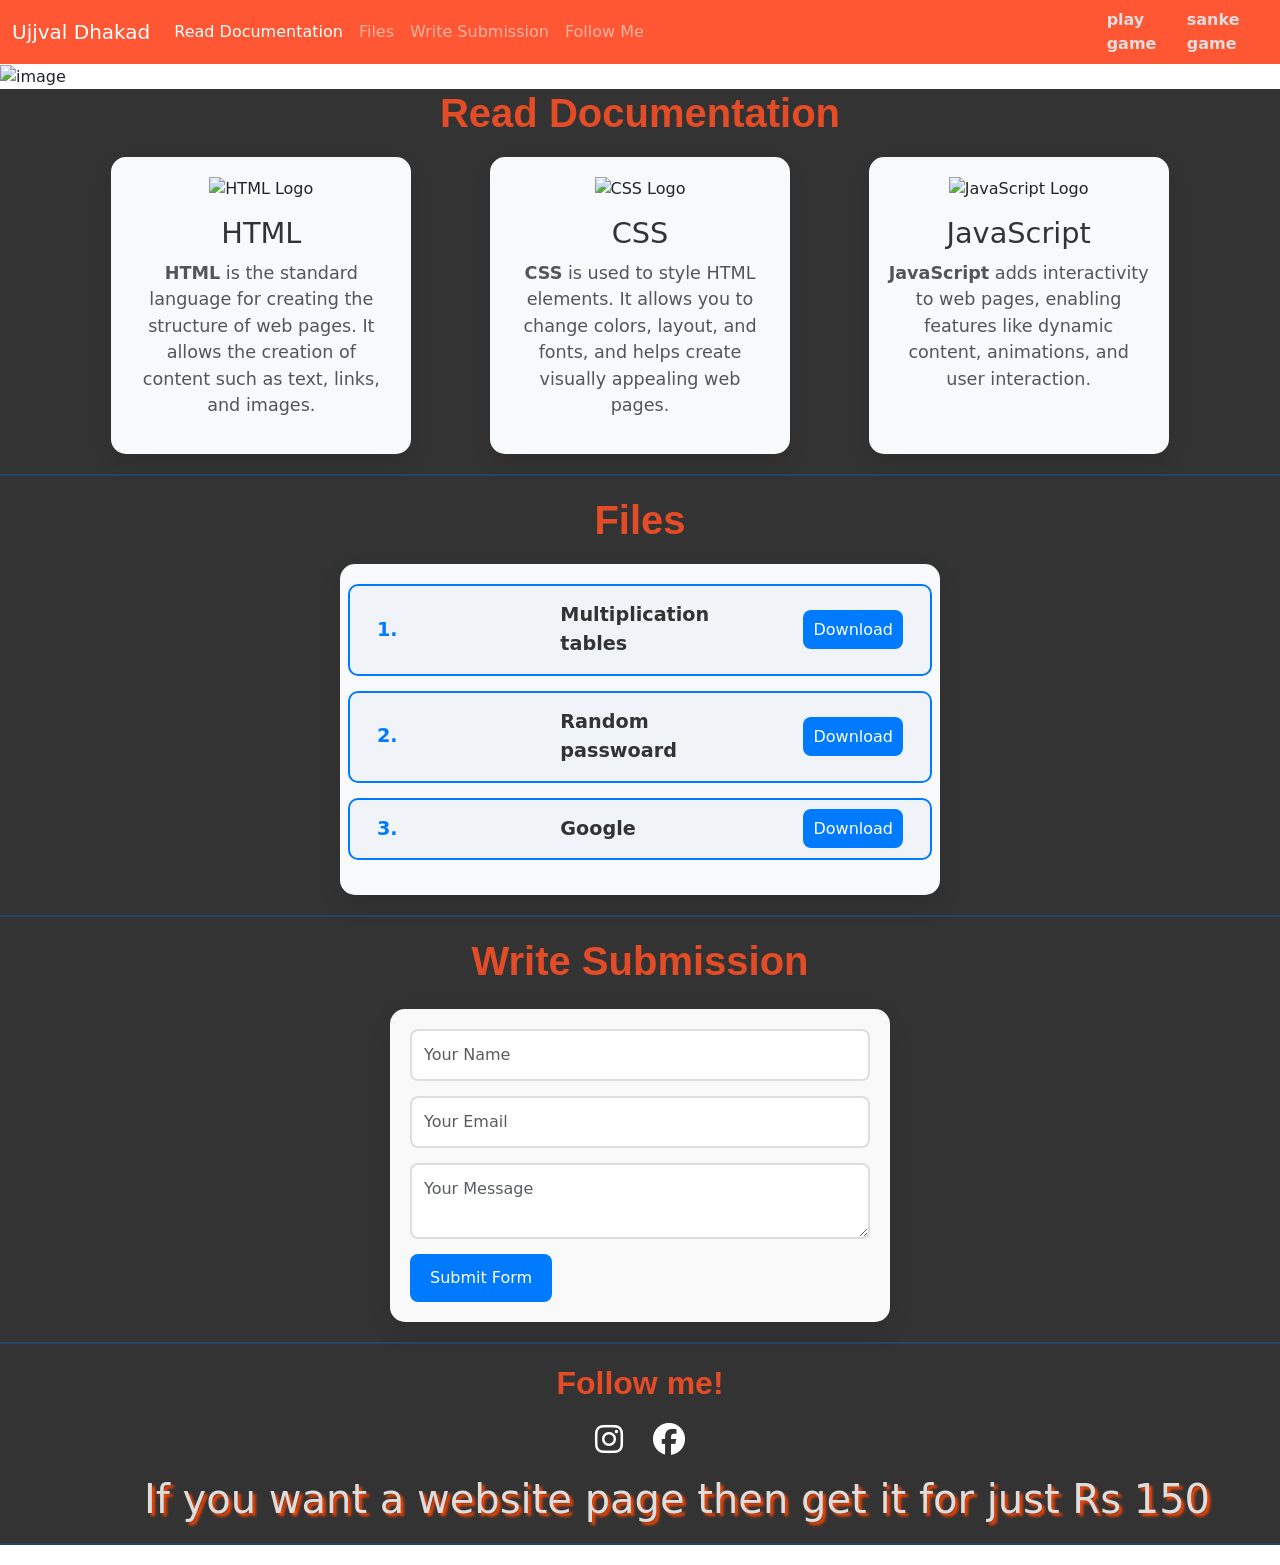
==== index.html @ d708e6da "main" ====
<!doctype html>
<html lang="en">

<head>
    <meta charset="utf-8">
    <meta name="viewport" content="width=device-width, initial-scale=1">
    <title>Ujjval Dhakad</title>
    <link rel="icon" href="ujjwal icon.png" type="image/png" />

    <!-- Bootstrap CSS -->
    <link href="https://cdn.jsdelivr.net/npm/bootstrap@5.3.3/dist/css/bootstrap.min.css" rel="stylesheet"
        integrity="sha384-QWTKZyjpPEjISv5WaRU9OFeRpok6YctnYmDr5pNlyT2bRjXh0JMhjY6hW+ALEwIH" crossorigin="anonymous">

    <!-- Font Awesome -->
    <link rel="stylesheet" href="https://cdnjs.cloudflare.com/ajax/libs/font-awesome/6.6.0/css/all.min.css"
        integrity="sha512-Kc323vGBEqzTmouAECnVceyQqyqdsSiqLQISBL29aUW4U/M7pSPA/gEUZQqv1cwx4OnYxTxve5UMg5GT6L4JJg=="
        crossorigin="anonymous" referrerpolicy="no-referrer" />
    <link rel="stylesheet" href="style.css">
</head>

<body data-bs-spy="scroll" data-bs-target=".navbar" data-bs-offset="50">

    <!-- Main Navigation -->
    <nav class="navbar navbar-expand-lg navbar-dark" style="background-color: #ff5733;">
        <div class="container-fluid">
            <a class="navbar-brand" href="#">Ujjval Dhakad</a>
            <button class="navbar-toggler" type="button" data-bs-toggle="collapse"
                data-bs-target="#navbarSupportedContent" aria-controls="navbarSupportedContent" aria-expanded="false"
                aria-label="Toggle navigation">
                <span class="navbar-toggler-icon"></span>
            </button>
            <div class="collapse navbar-collapse" id="navbarSupportedContent">
                <ul class="navbar-nav me-auto mb-2 mb-lg-0">
                    <li class="nav-item">
                        <a class="nav-link" href="#do">Read Documentation</a>
                    </li>
                    <li class="nav-item">
                        <a class="nav-link" href="#file-section">Files</a>
                    </li>
                    <li class="nav-item">
                        <a class="nav-link" href="#submission">Write Submission</a>
                    </li>
                    <li class="nav-item">
                        <a class="nav-link" href="#social">Follow Me</a>
                    </li>
                </ul>
            </div>
        </div>
        <a class="gameing" href="game.html">play game</a>
        <a class="gameing" href="sanke.html">sanke game</a>
    </nav>
    <img src="nav.jpg" class="img-fluid" alt="image">
    <div>
        <div id="color">
            <!-- Documentation Section -->
            <h1 id="do">Read Documentation</h1>
            <div class="container">
                <div class="card-box">
                    <img src="html-removebg-preview.png" alt="HTML Logo">
                    <h4>HTML</h4>
                    <p><strong>HTML</strong> is the standard language for creating the structure of web pages. It allows
                        the
                        creation of content such as text, links, and images.</p>
                </div>

                <div class="card-box">
                    <img src="css-removebg-preview.png" alt="CSS Logo">
                    <h4>CSS</h4>
                    <p><strong>CSS</strong> is used to style HTML elements. It allows you to change colors, layout, and
                        fonts,
                        and helps create visually appealing web pages.</p>
                </div>

                <div class="card-box">
                    <img src="js-removebg-preview.png" alt="JavaScript Logo">
                    <h4>JavaScript</h4>
                    <p><strong>JavaScript</strong> adds interactivity to web pages, enabling features like dynamic
                        content,
                        animations, and user interaction.</p>
                </div>
            </div>

            <hr />

            <!-- Files Section -->
            <h1 id="file-section">Files</h1>
            <div class="box-1">
                <div class="row row-1">
                    <div class="col-1">1.</div>
                    <div class="col-2">Multiplication tables</div>
                    <div class="col-3"><a href="table  writer 9.zip" download class="btn-4">Download</a></div>
                </div>

                <div class="row row-1">
                    <div class="col-1">2.</div>
                    <div class="col-2">Random passwoard</div>
                    <div class="col-3"><a href="random passwoard  14.zip" download class="btn-4">Download</a></div>
                </div>

                <div class="row row-1">
                    <div class="col-1">3.</div>
                    <div class="col-2">Google</div>
                    <div class="col-3"><a href="Google working page 5.zip" download class="btn-4">Download</a></div>
                </div>
            </div>

            <hr />

            <!-- Submission Section -->
            <h1 id="submission">Write Submission</h1>
            <div>
                <form action="https://api.web3forms.com/submit" method="POST" class="frm mt-4">
                    <input type="hidden" name="access_key" value="033d9d92-fc17-4b7c-ad17-b00b5836ec9c">
                    <input class="fld form-control" type="text" name="name" placeholder="Your Name" required>
                    <input class="fld form-control" type="email" name="email" placeholder="Your Email" required>
                    <textarea class="fld form-control" name="message" placeholder="Your Message" required></textarea>
                    <input class="hidden" type="checkbox" name="botcheck">
                    <button class="btn-sub" type="submit">Submit Form</button>
                </form>


                <hr />

                <!-- Social Section -->
                <h2 id="social">Follow me!</h2>
                <div class="social-icons">
                    <a href="https://www.instagram.com/ujjvaldhakad12/" target="_blank"
                        class="fa-brands fa-instagram"></a>
                    <a href="https://www.facebook.com/ujjval.dhakad.79?locale=hi_IN" target="_blank"
                        class="fa-brands fa-facebook"></a>
                </div>
                <h1 class="pesa"> If you want a website page then get it for just Rs 150</h1>
            </div>
            <hr />
            </footer>
        </div>
    </div>
    <!-- Bootstrap JS -->
    <script src="https://cdn.jsdelivr.net/npm/bootstrap@5.3.3/dist/js/bootstrap.bundle.min.js"
        integrity="sha384-YvpcrYf0tY3lHB60NNkmXc5s9fDVZLESaAA55NDzOxhy9GkcIdslK1eN7N6jIeHz"
        crossorigin="anonymous"></script>
</body>

</html>
---- style.css ----
/* General container styling */
.container {
    display: flex;
    justify-content: space-around;
    flex-wrap: wrap;
    gap: 20px;
    margin-top: 20px;
}

/* Card styling for each box */
.card-box {
    background-color: #f8f9fa;
    border-radius: 15px;
    box-shadow: 0 10px 20px rgba(0, 0, 0, 0.1);
    padding: 20px;
    width: 300px;
    text-align: center;
    transition: transform 0.3s, box-shadow 0.3s;
}

/* Hover effect for cards */
.card-box:hover {
    transform: translateY(-10px);
    box-shadow: 0 15px 25px rgba(0, 0, 0, 0.2);
}

/* Image styling */
.card-box img {
    width: 12rem;
    height: 100px;
    margin-bottom: 15px;
}

/* Unique styles for each card */
.html-box {
    border: 3px solid #e34c26;
}

.css-box {
    border: 3px solid #264de4;
}

.js-box {
    border: 3px solid #f0db4f;
}

/* Heading styles */
.card-box h4 {
    font-size: 1.8rem;
    color: #333;
}

/* Paragraph styling */
.card-box p {
    font-size: 1.1rem;
    color: #555;
    margin-top: 10px;
}

.frm {
    background-color: #f9f9f9;
    border-radius: 15px;
    box-shadow: 0 10px 25px rgba(0, 0, 0, 0.1);
    padding: 20px;
    max-width: 500px;
    margin: 0 auto;
    animation: fadeIn 1s ease-in-out;
}

/* Input and textarea styling */
.fld {
    margin-bottom: 15px;
    padding: 12px;
    font-size: 1rem;
    border: 2px solid #ddd;
    border-radius: 8px;
    transition: border-color 0.3s ease;
}

.fld:focus {
    border-color: #007bff;
    outline: none;
    box-shadow: 0 0 10px rgba(0, 123, 255, 0.2);
}

/* Button styling */
.btn-sub {
    background-color: #007bff;
    border: none;
    padding: 12px 20px;
    border-radius: 8px;
    color: white;
    font-size: 1rem;
    cursor: pointer;
    transition: background-color 0.3s, transform 0.3s;
}

.btn-sub:hover {
    background-color: #0056b3;
    transform: scale(1.05);
}

/* Honeypot hidden field */
.hidden {
    display: none;
}

/* Fade-in animation */
@keyframes fadeIn {
    0% {
        opacity: 0;
        transform: translateY(20px);
    }

    100% {
        opacity: 1;
        transform: translateY(0);
    }
}

/* Outer box container styling */
.box-1 {
    background-color: #f8f9fa;
    padding: 20px;
    border-radius: 15px;
    box-shadow: 0 10px 25px rgba(0, 0, 0, 0.1);
    margin: 20px auto;
    max-width: 600px;
}

/* Styling for the individual rows */
.row-1 {
    display: flex;
    justify-content: space-between;
    align-items: center;
    background-color: #f0f4f8;
    border-radius: 10px;
    padding: 15px;
    margin-bottom: 15px;
    transition: box-shadow 0.3s ease, transform 0.3s ease;
    border: 2px solid #007bff;
}

/* Hover effect on the row */
.row-1:hover {
    transform: translateY(-5px);
    box-shadow: 0 10px 15px rgba(0, 123, 255, 0.2);
}

/* Serial number styling */
.col-1 {
    font-size: 1.2rem;
    font-weight: bold;
    color: #007bff;
}

/* File/folder name styling */
.col-2 {
    font-size: 1.2rem;
    font-weight: bold;
    color: #333;
}

/* Download button styling */
.col-3 {
    text-align: right;
}

.btn-4 {
    background-color: #007bff;
    color: white;
    padding: 10px;
    border-radius: 8px;
    border: none;
    transition: background-color 0.3s ease, transform 0.3s ease;
}

.btn-4:hover {
    background-color: #0056b3;
    transform: scale(1.05);
}

#do {
    text-align: center;
    color: #e34c26;
    font-family: 'Franklin Gothic Medium', 'Arial Narrow', Arial, sans-serif;
    font-weight: 600;
}

#file-section {
    text-align: center;
    color: #e34c26;
    font-family: 'Franklin Gothic Medium', 'Arial Narrow', Arial, sans-serif;
    font-weight: 600;
}

#submission {
    text-align: center;
    color: #e34c26;
    font-family: 'Franklin Gothic Medium', 'Arial Narrow', Arial, sans-serif;
    font-weight: 600;
}

#social {
    text-align: center;
    color: #e34c26;
    font-family: 'Franklin Gothic Medium', 'Arial Narrow', Arial, sans-serif;
    font-weight: 600;
}

/* Styling the icons */
.social-icons {
    display: flex;
    justify-content: center;
    align-items: center;
    margin: 20px 0;
}

.social-icons a {
    font-size: 2rem;
    color: #ffffff;
    margin: 0 15px;
    transition: color 0.3s ease, transform 0.3s ease;
    text-decoration: none;
    /* Removes underline */
}

.social-icons a:hover {
    color: #ff0000;
    transform: scale(1.2);
}

hr {
    margin: 20px 0;
    border-top: 2px solid #007bff;
}

#color{
    background-color: #333; 
}

a{
    text-decoration: none;
}
.gameing{
    color:#ddd;
    font-weight: bolder;
}

.pesa{
    margin-left: 9rem;
    color:#ddd;
    text-shadow: 3px 3px 3px orangered;
}
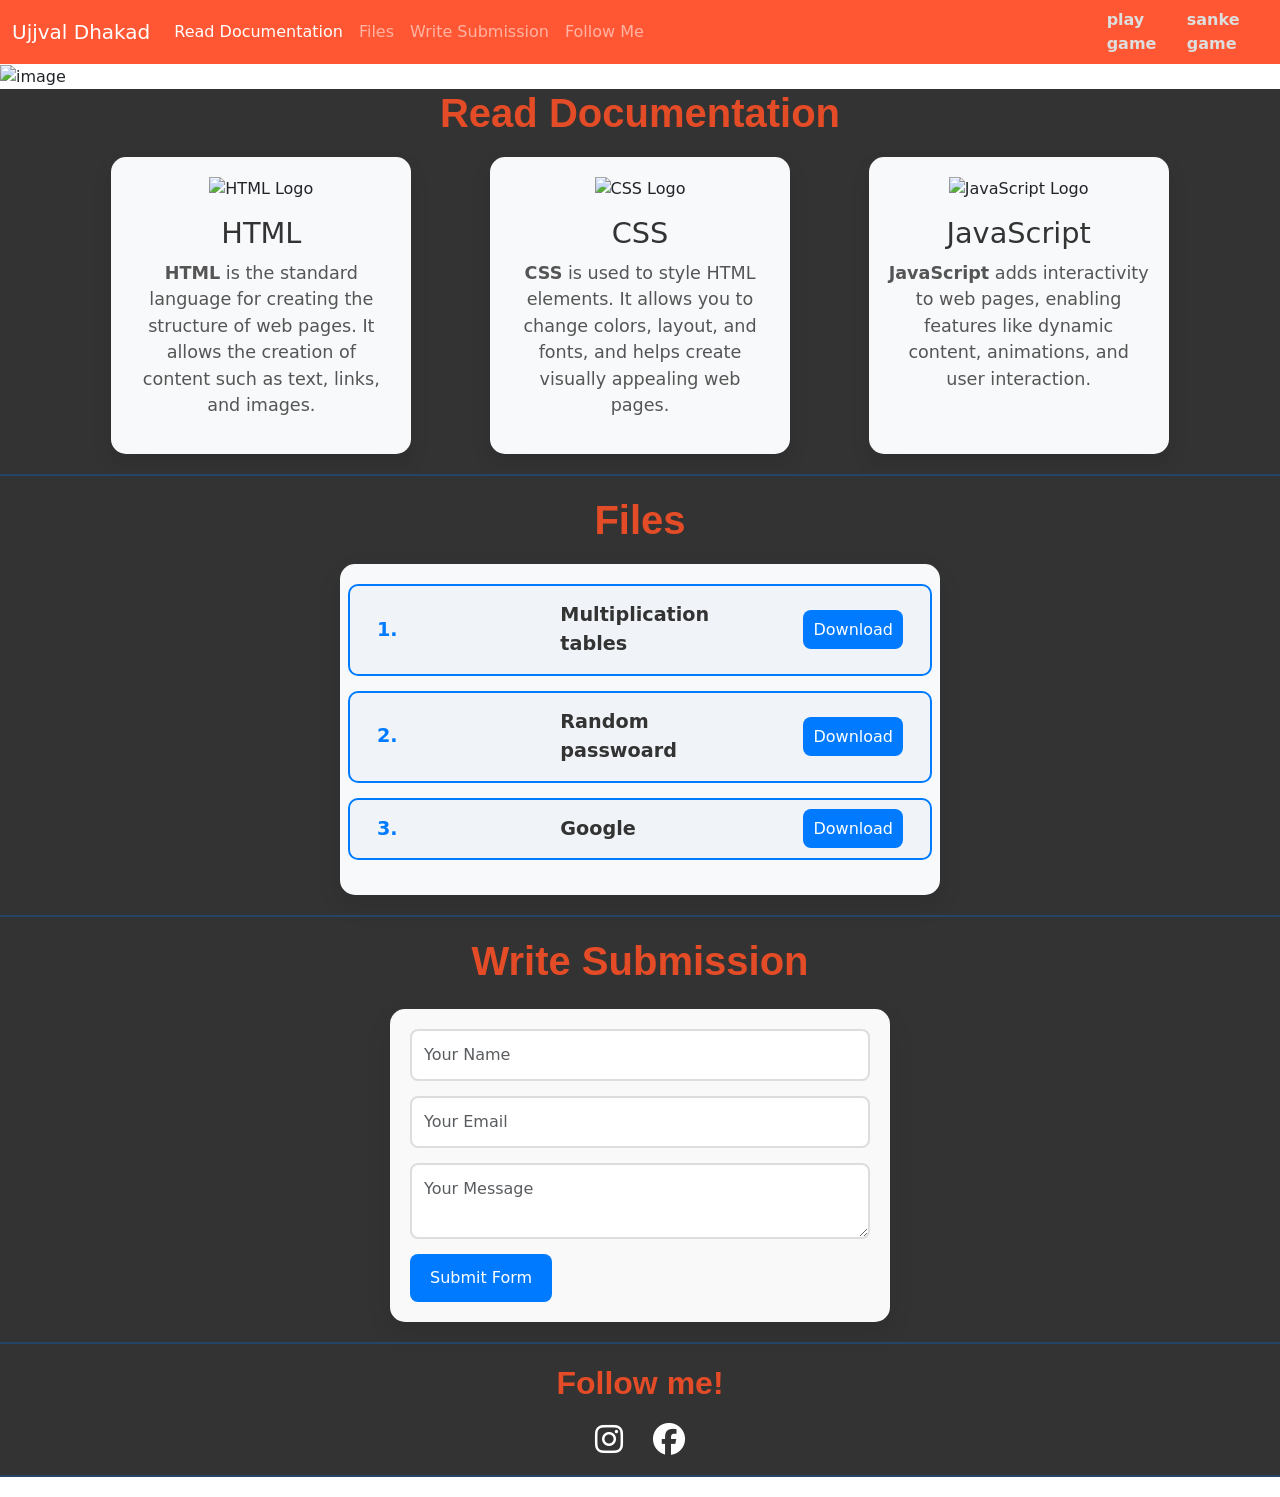
==== commit c6387089: "Update index.html" ====
--- a/index.html
+++ b/index.html
@@ -129,7 +129,7 @@
                     <a href="https://www.facebook.com/ujjval.dhakad.79?locale=hi_IN" target="_blank"
                         class="fa-brands fa-facebook"></a>
                 </div>
-                <h1 class="pesa"> If you want a website page then get it for just Rs 150</h1>
+               
             </div>
             <hr />
             </footer>
@@ -141,4 +141,4 @@
         crossorigin="anonymous"></script>
 </body>
 
-</html>+</html>
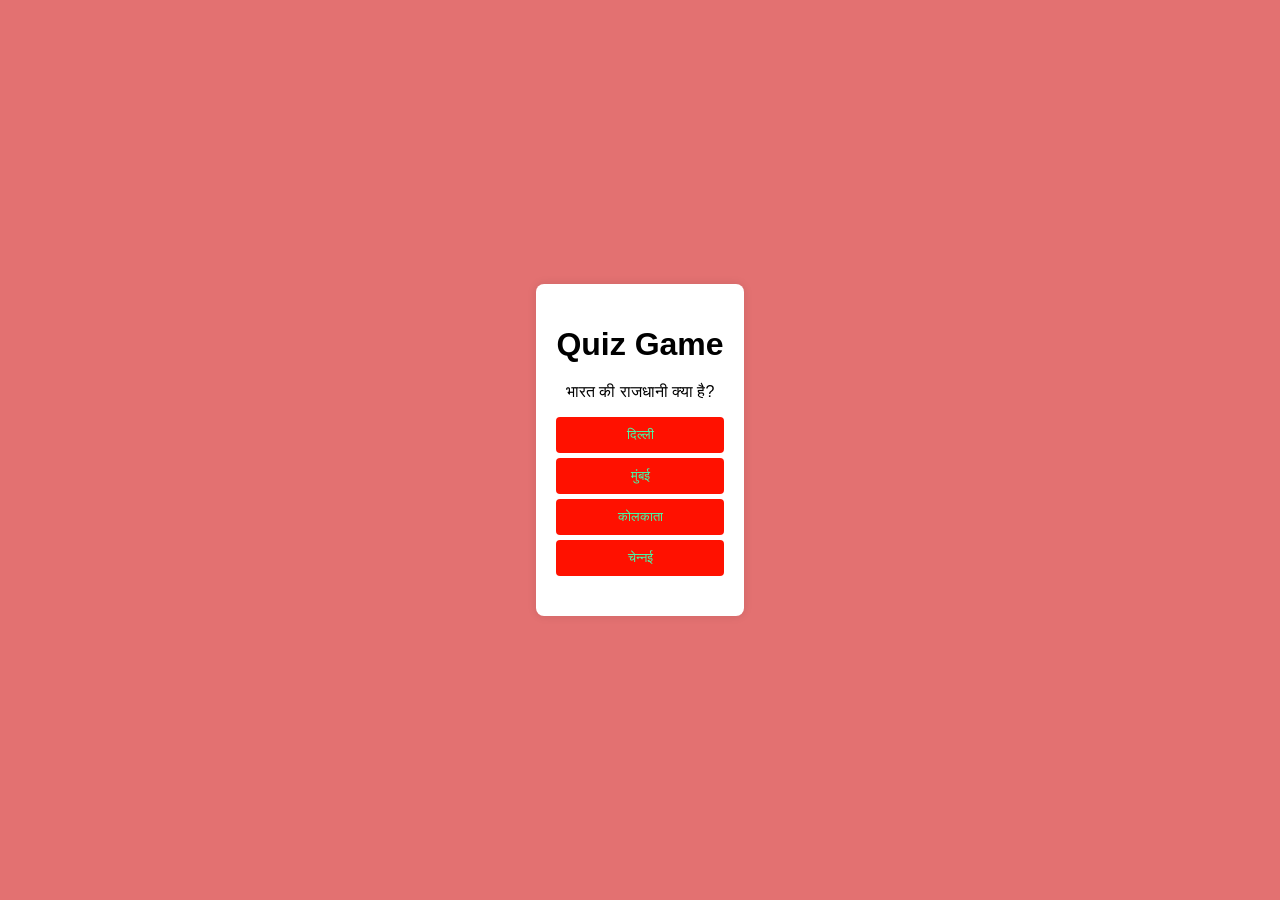
==== commit 9ddc7a87: "game" ====
--- a/index.html
+++ b/index.html
@@ -1,144 +1,27 @@
-<!doctype html>
-<html lang="en">
-
-<head>
-    <meta charset="utf-8">
-    <meta name="viewport" content="width=device-width, initial-scale=1">
-    <title>Ujjval Dhakad</title>
-    <link rel="icon" href="ujjwal icon.png" type="image/png" />
-
-    <!-- Bootstrap CSS -->
-    <link href="https://cdn.jsdelivr.net/npm/bootstrap@5.3.3/dist/css/bootstrap.min.css" rel="stylesheet"
-        integrity="sha384-QWTKZyjpPEjISv5WaRU9OFeRpok6YctnYmDr5pNlyT2bRjXh0JMhjY6hW+ALEwIH" crossorigin="anonymous">
-
-    <!-- Font Awesome -->
-    <link rel="stylesheet" href="https://cdnjs.cloudflare.com/ajax/libs/font-awesome/6.6.0/css/all.min.css"
-        integrity="sha512-Kc323vGBEqzTmouAECnVceyQqyqdsSiqLQISBL29aUW4U/M7pSPA/gEUZQqv1cwx4OnYxTxve5UMg5GT6L4JJg=="
-        crossorigin="anonymous" referrerpolicy="no-referrer" />
-    <link rel="stylesheet" href="style.css">
-</head>
-
-<body data-bs-spy="scroll" data-bs-target=".navbar" data-bs-offset="50">
-
-    <!-- Main Navigation -->
-    <nav class="navbar navbar-expand-lg navbar-dark" style="background-color: #ff5733;">
-        <div class="container-fluid">
-            <a class="navbar-brand" href="#">Ujjval Dhakad</a>
-            <button class="navbar-toggler" type="button" data-bs-toggle="collapse"
-                data-bs-target="#navbarSupportedContent" aria-controls="navbarSupportedContent" aria-expanded="false"
-                aria-label="Toggle navigation">
-                <span class="navbar-toggler-icon"></span>
-            </button>
-            <div class="collapse navbar-collapse" id="navbarSupportedContent">
-                <ul class="navbar-nav me-auto mb-2 mb-lg-0">
-                    <li class="nav-item">
-                        <a class="nav-link" href="#do">Read Documentation</a>
-                    </li>
-                    <li class="nav-item">
-                        <a class="nav-link" href="#file-section">Files</a>
-                    </li>
-                    <li class="nav-item">
-                        <a class="nav-link" href="#submission">Write Submission</a>
-                    </li>
-                    <li class="nav-item">
-                        <a class="nav-link" href="#social">Follow Me</a>
-                    </li>
-                </ul>
-            </div>
-        </div>
-        <a class="gameing" href="game.html">play game</a>
-        <a class="gameing" href="sanke.html">sanke game</a>
-    </nav>
-    <img src="nav.jpg" class="img-fluid" alt="image">
-    <div>
-        <div id="color">
-            <!-- Documentation Section -->
-            <h1 id="do">Read Documentation</h1>
-            <div class="container">
-                <div class="card-box">
-                    <img src="html-removebg-preview.png" alt="HTML Logo">
-                    <h4>HTML</h4>
-                    <p><strong>HTML</strong> is the standard language for creating the structure of web pages. It allows
-                        the
-                        creation of content such as text, links, and images.</p>
-                </div>
-
-                <div class="card-box">
-                    <img src="css-removebg-preview.png" alt="CSS Logo">
-                    <h4>CSS</h4>
-                    <p><strong>CSS</strong> is used to style HTML elements. It allows you to change colors, layout, and
-                        fonts,
-                        and helps create visually appealing web pages.</p>
-                </div>
-
-                <div class="card-box">
-                    <img src="js-removebg-preview.png" alt="JavaScript Logo">
-                    <h4>JavaScript</h4>
-                    <p><strong>JavaScript</strong> adds interactivity to web pages, enabling features like dynamic
-                        content,
-                        animations, and user interaction.</p>
-                </div>
-            </div>
-
-            <hr />
-
-            <!-- Files Section -->
-            <h1 id="file-section">Files</h1>
-            <div class="box-1">
-                <div class="row row-1">
-                    <div class="col-1">1.</div>
-                    <div class="col-2">Multiplication tables</div>
-                    <div class="col-3"><a href="table  writer 9.zip" download class="btn-4">Download</a></div>
-                </div>
-
-                <div class="row row-1">
-                    <div class="col-1">2.</div>
-                    <div class="col-2">Random passwoard</div>
-                    <div class="col-3"><a href="random passwoard  14.zip" download class="btn-4">Download</a></div>
-                </div>
-
-                <div class="row row-1">
-                    <div class="col-1">3.</div>
-                    <div class="col-2">Google</div>
-                    <div class="col-3"><a href="Google working page 5.zip" download class="btn-4">Download</a></div>
-                </div>
-            </div>
-
-            <hr />
-
-            <!-- Submission Section -->
-            <h1 id="submission">Write Submission</h1>
-            <div>
-                <form action="https://api.web3forms.com/submit" method="POST" class="frm mt-4">
-                    <input type="hidden" name="access_key" value="033d9d92-fc17-4b7c-ad17-b00b5836ec9c">
-                    <input class="fld form-control" type="text" name="name" placeholder="Your Name" required>
-                    <input class="fld form-control" type="email" name="email" placeholder="Your Email" required>
-                    <textarea class="fld form-control" name="message" placeholder="Your Message" required></textarea>
-                    <input class="hidden" type="checkbox" name="botcheck">
-                    <button class="btn-sub" type="submit">Submit Form</button>
-                </form>
-
-
-                <hr />
-
-                <!-- Social Section -->
-                <h2 id="social">Follow me!</h2>
-                <div class="social-icons">
-                    <a href="https://www.instagram.com/ujjvaldhakad12/" target="_blank"
-                        class="fa-brands fa-instagram"></a>
-                    <a href="https://www.facebook.com/ujjval.dhakad.79?locale=hi_IN" target="_blank"
-                        class="fa-brands fa-facebook"></a>
-                </div>
-               
-            </div>
-            <hr />
-            </footer>
-        </div>
-    </div>
-    <!-- Bootstrap JS -->
-    <script src="https://cdn.jsdelivr.net/npm/bootstrap@5.3.3/dist/js/bootstrap.bundle.min.js"
-        integrity="sha384-YvpcrYf0tY3lHB60NNkmXc5s9fDVZLESaAA55NDzOxhy9GkcIdslK1eN7N6jIeHz"
-        crossorigin="anonymous"></script>
-</body>
-
-</html>
+<!DOCTYPE html>
+<html lang="en">
+<head>
+    <meta charset="UTF-8">
+    <meta name="viewport" content="width=device-width, initial-scale=1.0">
+    <title>Simple Quiz Game</title>
+    <link rel="stylesheet" href="style.css">
+</head>
+<body>
+    <div class="quiz-container">
+        <h1>Quiz Game</h1>
+        <p id="question">Question will appear here</p>
+        <div class="options">
+            <button class="option" onclick="checkAnswer(this)">Option 1</button>
+            <button class="option" onclick="checkAnswer(this)">Option 2</button>
+            <button class="option" onclick="checkAnswer(this)">Option 3</button>
+            <button class="option" onclick="checkAnswer(this)">Option 4</button>
+        </div>
+
+        <p id="result"></p>
+        <button id="next" onclick="nextQuestion()">Next Question</button>
+        <button id="reset" onclick="resetGame()">Play Again</button>
+    </div>
+    <script src="script.js"></script>
+    
+</body>
+</html>
--- a/style.css
+++ b/style.css
@@ -1,254 +1,88 @@
-/* General container styling */
-.container {
-    display: flex;
-    justify-content: space-around;
-    flex-wrap: wrap;
-    gap: 20px;
-    margin-top: 20px;
-}
-
-/* Card styling for each box */
-.card-box {
-    background-color: #f8f9fa;
-    border-radius: 15px;
-    box-shadow: 0 10px 20px rgba(0, 0, 0, 0.1);
-    padding: 20px;
-    width: 300px;
-    text-align: center;
-    transition: transform 0.3s, box-shadow 0.3s;
-}
-
-/* Hover effect for cards */
-.card-box:hover {
-    transform: translateY(-10px);
-    box-shadow: 0 15px 25px rgba(0, 0, 0, 0.2);
-}
-
-/* Image styling */
-.card-box img {
-    width: 12rem;
-    height: 100px;
-    margin-bottom: 15px;
-}
-
-/* Unique styles for each card */
-.html-box {
-    border: 3px solid #e34c26;
-}
-
-.css-box {
-    border: 3px solid #264de4;
-}
-
-.js-box {
-    border: 3px solid #f0db4f;
-}
-
-/* Heading styles */
-.card-box h4 {
-    font-size: 1.8rem;
-    color: #333;
-}
-
-/* Paragraph styling */
-.card-box p {
-    font-size: 1.1rem;
-    color: #555;
-    margin-top: 10px;
-}
-
-.frm {
-    background-color: #f9f9f9;
-    border-radius: 15px;
-    box-shadow: 0 10px 25px rgba(0, 0, 0, 0.1);
-    padding: 20px;
-    max-width: 500px;
-    margin: 0 auto;
-    animation: fadeIn 1s ease-in-out;
-}
-
-/* Input and textarea styling */
-.fld {
-    margin-bottom: 15px;
-    padding: 12px;
-    font-size: 1rem;
-    border: 2px solid #ddd;
-    border-radius: 8px;
-    transition: border-color 0.3s ease;
-}
-
-.fld:focus {
-    border-color: #007bff;
-    outline: none;
-    box-shadow: 0 0 10px rgba(0, 123, 255, 0.2);
-}
-
-/* Button styling */
-.btn-sub {
-    background-color: #007bff;
-    border: none;
-    padding: 12px 20px;
-    border-radius: 8px;
-    color: white;
-    font-size: 1rem;
-    cursor: pointer;
-    transition: background-color 0.3s, transform 0.3s;
-}
-
-.btn-sub:hover {
-    background-color: #0056b3;
-    transform: scale(1.05);
-}
-
-/* Honeypot hidden field */
-.hidden {
-    display: none;
-}
-
-/* Fade-in animation */
-@keyframes fadeIn {
-    0% {
-        opacity: 0;
-        transform: translateY(20px);
-    }
-
-    100% {
-        opacity: 1;
-        transform: translateY(0);
-    }
-}
-
-/* Outer box container styling */
-.box-1 {
-    background-color: #f8f9fa;
-    padding: 20px;
-    border-radius: 15px;
-    box-shadow: 0 10px 25px rgba(0, 0, 0, 0.1);
-    margin: 20px auto;
-    max-width: 600px;
-}
-
-/* Styling for the individual rows */
-.row-1 {
-    display: flex;
-    justify-content: space-between;
-    align-items: center;
-    background-color: #f0f4f8;
-    border-radius: 10px;
-    padding: 15px;
-    margin-bottom: 15px;
-    transition: box-shadow 0.3s ease, transform 0.3s ease;
-    border: 2px solid #007bff;
-}
-
-/* Hover effect on the row */
-.row-1:hover {
-    transform: translateY(-5px);
-    box-shadow: 0 10px 15px rgba(0, 123, 255, 0.2);
-}
-
-/* Serial number styling */
-.col-1 {
-    font-size: 1.2rem;
-    font-weight: bold;
-    color: #007bff;
-}
-
-/* File/folder name styling */
-.col-2 {
-    font-size: 1.2rem;
-    font-weight: bold;
-    color: #333;
-}
-
-/* Download button styling */
-.col-3 {
-    text-align: right;
-}
-
-.btn-4 {
-    background-color: #007bff;
-    color: white;
-    padding: 10px;
-    border-radius: 8px;
-    border: none;
-    transition: background-color 0.3s ease, transform 0.3s ease;
-}
-
-.btn-4:hover {
-    background-color: #0056b3;
-    transform: scale(1.05);
-}
-
-#do {
-    text-align: center;
-    color: #e34c26;
-    font-family: 'Franklin Gothic Medium', 'Arial Narrow', Arial, sans-serif;
-    font-weight: 600;
-}
-
-#file-section {
-    text-align: center;
-    color: #e34c26;
-    font-family: 'Franklin Gothic Medium', 'Arial Narrow', Arial, sans-serif;
-    font-weight: 600;
-}
-
-#submission {
-    text-align: center;
-    color: #e34c26;
-    font-family: 'Franklin Gothic Medium', 'Arial Narrow', Arial, sans-serif;
-    font-weight: 600;
-}
-
-#social {
-    text-align: center;
-    color: #e34c26;
-    font-family: 'Franklin Gothic Medium', 'Arial Narrow', Arial, sans-serif;
-    font-weight: 600;
-}
-
-/* Styling the icons */
-.social-icons {
-    display: flex;
-    justify-content: center;
-    align-items: center;
-    margin: 20px 0;
-}
-
-.social-icons a {
-    font-size: 2rem;
-    color: #ffffff;
-    margin: 0 15px;
-    transition: color 0.3s ease, transform 0.3s ease;
-    text-decoration: none;
-    /* Removes underline */
-}
-
-.social-icons a:hover {
-    color: #ff0000;
-    transform: scale(1.2);
-}
-
-hr {
-    margin: 20px 0;
-    border-top: 2px solid #007bff;
-}
-
-#color{
-    background-color: #333; 
-}
-
-a{
-    text-decoration: none;
-}
-.gameing{
-    color:#ddd;
-    font-weight: bolder;
-}
-
-.pesa{
-    margin-left: 9rem;
-    color:#ddd;
-    text-shadow: 3px 3px 3px orangered;
-}+body {
+    font-family: Arial, sans-serif;
+    display: flex;
+    justify-content: center;
+    align-items: center;
+    height: 100vh;
+    margin: 0;
+    background-color: #e37171;
+}
+
+.quiz-container {
+    text-align: center;
+    background-color: #fff;
+    padding: 20px;
+    border-radius: 8px;
+    box-shadow: 0 0 10px rgba(0, 0, 0, 0.1);
+}
+
+h1 {
+    margin-bottom: 20px;
+}
+
+.options {
+    margin-bottom: 20px;
+}
+
+.option {
+    display: block;
+    width: 100%;
+    padding: 10px;
+    margin: 5px 0;
+    border: none;
+    background-color: #ff1100;
+    color: rgb(66, 255, 170);
+    border-radius: 4px;
+    cursor: pointer;
+    transition: background-color 0.3s ease;
+    transition: 1s;
+}
+
+.option:hover {
+    background-color: #0056b3;
+    border-radius:50%;
+}
+
+.option.disabled {
+    background-color: grey;
+    cursor: not-allowed;
+}
+
+#result {
+    font-size: 18px;
+    font-weight: bold;
+    text-align: center;
+    justify-content: center;
+    background-color: #94d6a3;
+    color: aliceblue;
+}
+
+#reset {
+    display: none;
+    padding: 10px 20px;
+    background-color: #28a745;
+    color: white;
+    border: none;
+    border-radius: 4px;
+    cursor: pointer;
+    transition: background-color 0.3s ease;
+}
+
+#reset:hover {
+    background-color: #218838;
+}
+/* Previous CSS code remains unchanged */
+#next {
+    display: none;
+    padding: 10px 20px;
+    background-color: #ffc107;
+    color: white;
+    border: none;
+    border-radius: 4px;
+    cursor: pointer;
+    transition: background-color 0.3s ease;
+}
+
+#next:hover {
+    background-color: #e0a800;
+}
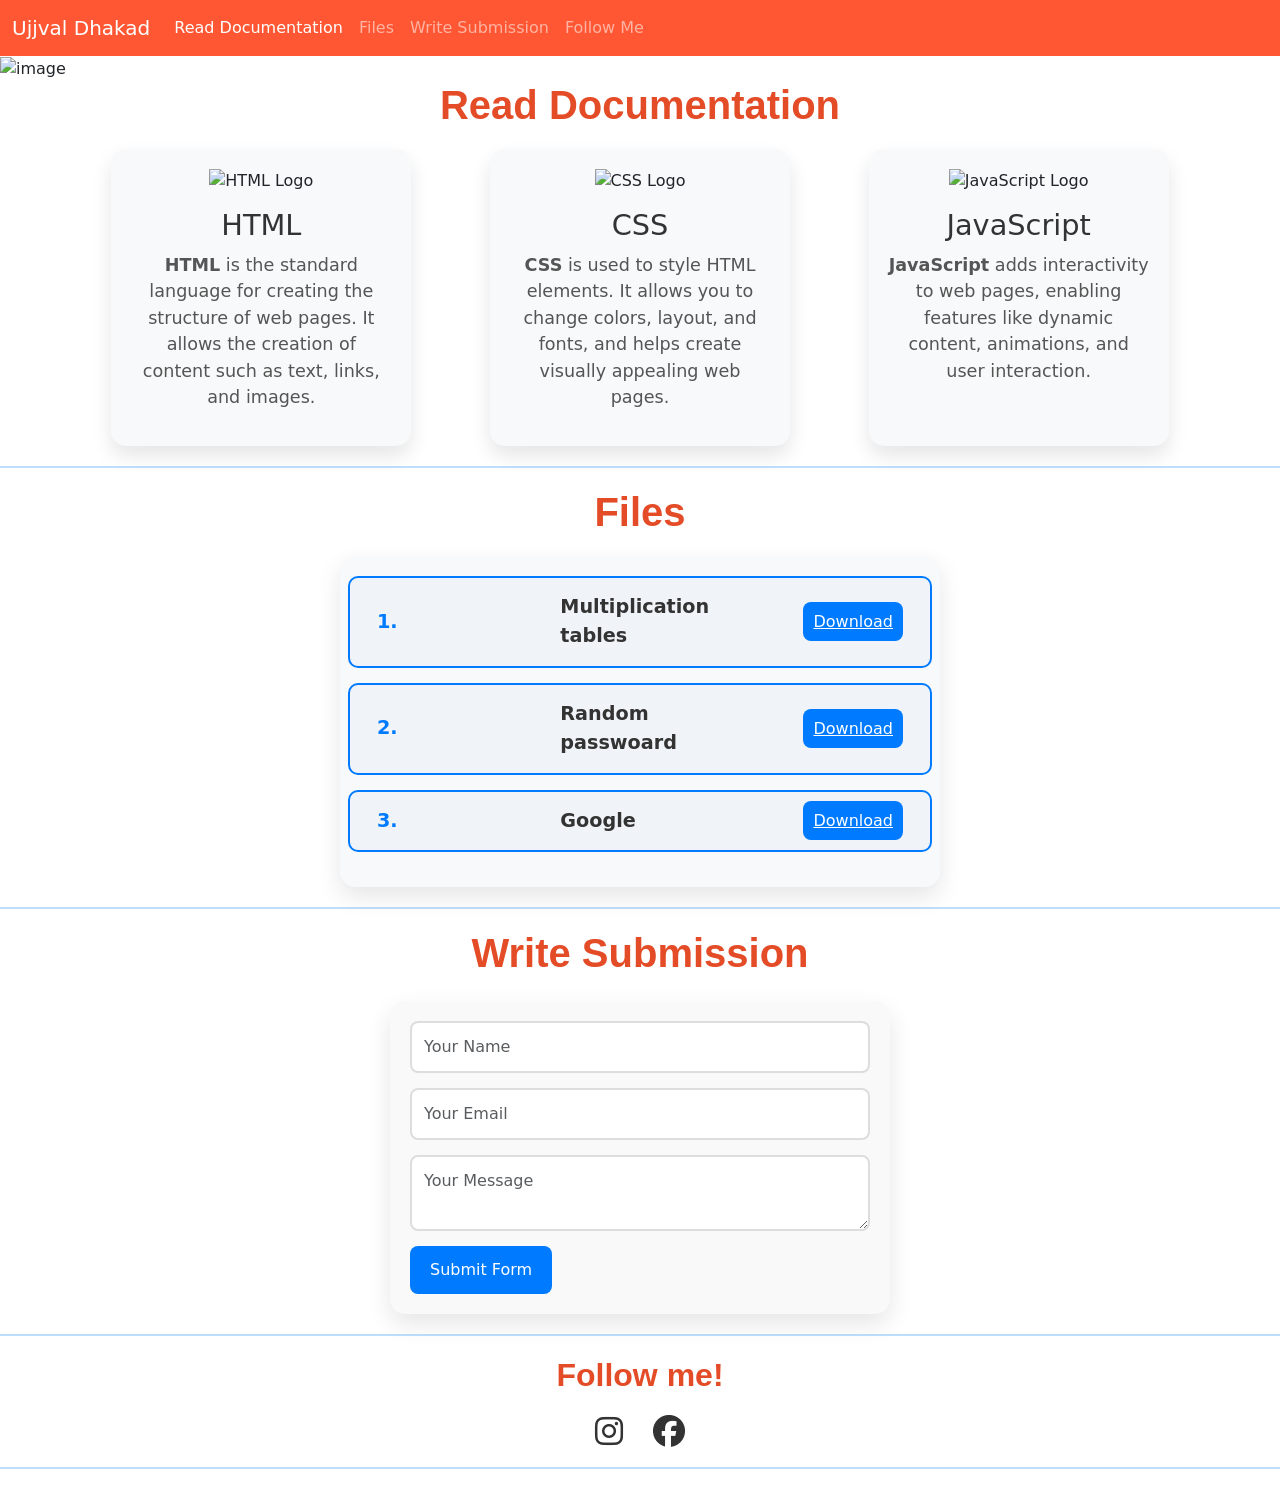
==== commit 34a833b0: "updat" ====
--- a/index.html
+++ b/index.html
@@ -1,27 +1,136 @@
-<!DOCTYPE html>
+<!doctype html>
 <html lang="en">
+
 <head>
-    <meta charset="UTF-8">
-    <meta name="viewport" content="width=device-width, initial-scale=1.0">
-    <title>Simple Quiz Game</title>
+    <meta charset="utf-8">
+    <meta name="viewport" content="width=device-width, initial-scale=1">
+    <title>Ujjval Dhakad</title>
+    <link rel="icon" href="ujjwal icon.png" type="image/png" />
+
+    <!-- Bootstrap CSS -->
+    <link href="https://cdn.jsdelivr.net/npm/bootstrap@5.3.3/dist/css/bootstrap.min.css" rel="stylesheet"
+        integrity="sha384-QWTKZyjpPEjISv5WaRU9OFeRpok6YctnYmDr5pNlyT2bRjXh0JMhjY6hW+ALEwIH" crossorigin="anonymous">
+
+    <!-- Font Awesome -->
+    <link rel="stylesheet" href="https://cdnjs.cloudflare.com/ajax/libs/font-awesome/6.6.0/css/all.min.css"
+        integrity="sha512-Kc323vGBEqzTmouAECnVceyQqyqdsSiqLQISBL29aUW4U/M7pSPA/gEUZQqv1cwx4OnYxTxve5UMg5GT6L4JJg=="
+        crossorigin="anonymous" referrerpolicy="no-referrer" />
     <link rel="stylesheet" href="style.css">
 </head>
-<body>
-    <div class="quiz-container">
-        <h1>Quiz Game</h1>
-        <p id="question">Question will appear here</p>
-        <div class="options">
-            <button class="option" onclick="checkAnswer(this)">Option 1</button>
-            <button class="option" onclick="checkAnswer(this)">Option 2</button>
-            <button class="option" onclick="checkAnswer(this)">Option 3</button>
-            <button class="option" onclick="checkAnswer(this)">Option 4</button>
+
+<body data-bs-spy="scroll" data-bs-target=".navbar" data-bs-offset="50">
+
+    <!-- Main Navigation -->
+    <nav class="navbar navbar-expand-lg navbar-dark" style="background-color: #ff5733;">
+        <div class="container-fluid">
+            <a class="navbar-brand" href="#">Ujjval Dhakad</a>
+            <button class="navbar-toggler" type="button" data-bs-toggle="collapse"
+                data-bs-target="#navbarSupportedContent" aria-controls="navbarSupportedContent" aria-expanded="false"
+                aria-label="Toggle navigation">
+                <span class="navbar-toggler-icon"></span>
+            </button>
+            <div class="collapse navbar-collapse" id="navbarSupportedContent">
+                <ul class="navbar-nav me-auto mb-2 mb-lg-0">
+                    <li class="nav-item">
+                        <a class="nav-link" href="#do">Read Documentation</a>
+                    </li>
+                    <li class="nav-item">
+                        <a class="nav-link" href="#file-section">Files</a>
+                    </li>
+                    <li class="nav-item">
+                        <a class="nav-link" href="#submission">Write Submission</a>
+                    </li>
+                    <li class="nav-item">
+                        <a class="nav-link" href="#social">Follow Me</a>
+                    </li>
+                </ul>
+            </div>
+        </div>
+    </nav>
+    <img src="nav.jpg" class="img-fluid" alt="image">
+
+
+    <!-- Documentation Section -->
+    <h1 id="do">Read Documentation</h1>
+    <div class="container">
+        <div class="card-box">
+            <img src="html-removebg-preview.png" alt="HTML Logo">
+            <h4>HTML</h4>
+            <p><strong>HTML</strong> is the standard language for creating the structure of web pages. It allows the
+                creation of content such as text, links, and images.</p>
         </div>
 
-        <p id="result"></p>
-        <button id="next" onclick="nextQuestion()">Next Question</button>
-        <button id="reset" onclick="resetGame()">Play Again</button>
+        <div class="card-box">
+            <img src="css-removebg-preview.png" alt="CSS Logo">
+            <h4>CSS</h4>
+            <p><strong>CSS</strong> is used to style HTML elements. It allows you to change colors, layout, and
+                fonts,
+                and helps create visually appealing web pages.</p>
+        </div>
+
+        <div class="card-box">
+            <img src="js-removebg-preview.png" alt="JavaScript Logo">
+            <h4>JavaScript</h4>
+            <p><strong>JavaScript</strong> adds interactivity to web pages, enabling features like dynamic content,
+                animations, and user interaction.</p>
+        </div>
     </div>
-    <script src="script.js"></script>
-    
+
+    <hr />
+
+    <!-- Files Section -->
+    <h1 id="file-section">Files</h1>
+    <div class="box-1">
+        <div class="row row-1">
+            <div class="col-1">1.</div>
+            <div class="col-2">Multiplication tables</div>
+            <div class="col-3"><a href="table  writer 9.zip" download class="btn-4">Download</a></div>
+        </div>
+
+        <div class="row row-1">
+            <div class="col-1">2.</div>
+            <div class="col-2">Random passwoard</div>
+            <div class="col-3"><a href="random passwoard  14.zip" download class="btn-4">Download</a></div>
+        </div>
+
+        <div class="row row-1">
+            <div class="col-1">3.</div>
+            <div class="col-2">Google</div>
+            <div class="col-3"><a href="Google working page 5.zip" download class="btn-4">Download</a></div>
+        </div>
+    </div>
+
+    <hr />
+
+    <!-- Submission Section -->
+    <h1 id="submission">Write Submission</h1>
+    <footer>
+        <form action="https://api.web3forms.com/submit" method="POST" class="frm mt-4">
+            <input type="hidden" name="access_key" value="033d9d92-fc17-4b7c-ad17-b00b5836ec9c">
+            <input class="fld form-control" type="text" name="name" placeholder="Your Name" required>
+            <input class="fld form-control" type="email" name="email" placeholder="Your Email" required>
+            <textarea class="fld form-control" name="message" placeholder="Your Message" required></textarea>
+            <input class="hidden" type="checkbox" name="botcheck">
+            <button class="btn-sub" type="submit">Submit Form</button>
+        </form>
+
+        <hr />
+
+        <!-- Social Section -->
+        <h2 id="social">Follow me!</h2>
+        <div class="social-icons">
+            <a href="https://www.instagram.com/ujjvaldhakad12/" target="_blank" class="fa-brands fa-instagram"></a>
+            <a href="https://www.facebook.com/ujjval.dhakad.79?locale=hi_IN" target="_blank"
+                class="fa-brands fa-facebook"></a>
+        </div>
+
+        <hr />
+    </footer>
+    </div>
+    <!-- Bootstrap JS -->
+    <script src="https://cdn.jsdelivr.net/npm/bootstrap@5.3.3/dist/js/bootstrap.bundle.min.js"
+        integrity="sha384-YvpcrYf0tY3lHB60NNkmXc5s9fDVZLESaAA55NDzOxhy9GkcIdslK1eN7N6jIeHz"
+        crossorigin="anonymous"></script>
 </body>
-</html>
+
+</html>
--- a/style.css
+++ b/style.css
@@ -1,88 +1,236 @@
-body {
-    font-family: Arial, sans-serif;
+/* General container styling */
+.container {
+    display: flex;
+    justify-content: space-around;
+    flex-wrap: wrap;
+    gap: 20px;
+    margin-top: 20px;
+}
+
+/* Card styling for each box */
+.card-box {
+    background-color: #f8f9fa;
+    border-radius: 15px;
+    box-shadow: 0 10px 20px rgba(0, 0, 0, 0.1);
+    padding: 20px;
+    width: 300px;
+    text-align: center;
+    transition: transform 0.3s, box-shadow 0.3s;
+}
+
+/* Hover effect for cards */
+.card-box:hover {
+    transform: translateY(-10px);
+    box-shadow: 0 15px 25px rgba(0, 0, 0, 0.2);
+}
+
+/* Image styling */
+.card-box img {
+    width: 12rem;
+    height: 100px;
+    margin-bottom: 15px;
+}
+
+/* Unique styles for each card */
+.html-box {
+    border: 3px solid #e34c26;
+}
+
+.css-box {
+    border: 3px solid #264de4;
+}
+
+.js-box {
+    border: 3px solid #f0db4f;
+}
+
+/* Heading styles */
+.card-box h4 {
+    font-size: 1.8rem;
+    color: #333;
+}
+
+/* Paragraph styling */
+.card-box p {
+    font-size: 1.1rem;
+    color: #555;
+    margin-top: 10px;
+}
+
+.frm {
+    background-color: #f9f9f9;
+    border-radius: 15px;
+    box-shadow: 0 10px 25px rgba(0, 0, 0, 0.1);
+    padding: 20px;
+    max-width: 500px;
+    margin: 0 auto;
+    animation: fadeIn 1s ease-in-out;
+}
+
+/* Input and textarea styling */
+.fld {
+    margin-bottom: 15px;
+    padding: 12px;
+    font-size: 1rem;
+    border: 2px solid #ddd;
+    border-radius: 8px;
+    transition: border-color 0.3s ease;
+}
+
+.fld:focus {
+    border-color: #007bff;
+    outline: none;
+    box-shadow: 0 0 10px rgba(0, 123, 255, 0.2);
+}
+
+/* Button styling */
+.btn-sub {
+    background-color: #007bff;
+    border: none;
+    padding: 12px 20px;
+    border-radius: 8px;
+    color: white;
+    font-size: 1rem;
+    cursor: pointer;
+    transition: background-color 0.3s, transform 0.3s;
+}
+
+.btn-sub:hover {
+    background-color: #0056b3;
+    transform: scale(1.05);
+}
+
+/* Honeypot hidden field */
+.hidden {
+    display: none;
+}
+
+/* Fade-in animation */
+@keyframes fadeIn {
+    0% {
+        opacity: 0;
+        transform: translateY(20px);
+    }
+
+    100% {
+        opacity: 1;
+        transform: translateY(0);
+    }
+}
+
+/* Outer box container styling */
+.box-1 {
+    background-color: #f8f9fa;
+    padding: 20px;
+    border-radius: 15px;
+    box-shadow: 0 10px 25px rgba(0, 0, 0, 0.1);
+    margin: 20px auto;
+    max-width: 600px;
+}
+
+/* Styling for the individual rows */
+.row-1 {
+    display: flex;
+    justify-content: space-between;
+    align-items: center;
+    background-color: #f0f4f8;
+    border-radius: 10px;
+    padding: 15px;
+    margin-bottom: 15px;
+    transition: box-shadow 0.3s ease, transform 0.3s ease;
+    border: 2px solid #007bff;
+}
+
+/* Hover effect on the row */
+.row-1:hover {
+    transform: translateY(-5px);
+    box-shadow: 0 10px 15px rgba(0, 123, 255, 0.2);
+}
+
+/* Serial number styling */
+.col-1 {
+    font-size: 1.2rem;
+    font-weight: bold;
+    color: #007bff;
+}
+
+/* File/folder name styling */
+.col-2 {
+    font-size: 1.2rem;
+    font-weight: bold;
+    color: #333;
+}
+
+/* Download button styling */
+.col-3 {
+    text-align: right;
+}
+
+.btn-4 {
+    background-color: #007bff;
+    color: white;
+    padding: 10px;
+    border-radius: 8px;
+    border: none;
+    transition: background-color 0.3s ease, transform 0.3s ease;
+}
+
+.btn-4:hover {
+    background-color: #0056b3;
+    transform: scale(1.05);
+}
+
+#do {
+    text-align: center;
+    color: #e34c26;
+    font-family: 'Franklin Gothic Medium', 'Arial Narrow', Arial, sans-serif;
+    font-weight: 600;
+}
+
+#file-section {
+    text-align: center;
+    color: #e34c26;
+    font-family: 'Franklin Gothic Medium', 'Arial Narrow', Arial, sans-serif;
+    font-weight: 600;
+}
+
+#submission {
+    text-align: center;
+    color: #e34c26;
+    font-family: 'Franklin Gothic Medium', 'Arial Narrow', Arial, sans-serif;
+    font-weight: 600;
+}
+
+#social {
+    text-align: center;
+    color: #e34c26;
+    font-family: 'Franklin Gothic Medium', 'Arial Narrow', Arial, sans-serif;
+    font-weight: 600;
+}
+
+/* Styling the icons */
+.social-icons {
     display: flex;
     justify-content: center;
     align-items: center;
-    height: 100vh;
-    margin: 0;
-    background-color: #e37171;
-}
-
-.quiz-container {
-    text-align: center;
-    background-color: #fff;
-    padding: 20px;
-    border-radius: 8px;
-    box-shadow: 0 0 10px rgba(0, 0, 0, 0.1);
-}
-
-h1 {
-    margin-bottom: 20px;
-}
-
-.options {
-    margin-bottom: 20px;
-}
-
-.option {
-    display: block;
-    width: 100%;
-    padding: 10px;
-    margin: 5px 0;
-    border: none;
-    background-color: #ff1100;
-    color: rgb(66, 255, 170);
-    border-radius: 4px;
-    cursor: pointer;
-    transition: background-color 0.3s ease;
-    transition: 1s;
-}
-
-.option:hover {
-    background-color: #0056b3;
-    border-radius:50%;
-}
-
-.option.disabled {
-    background-color: grey;
-    cursor: not-allowed;
-}
-
-#result {
-    font-size: 18px;
-    font-weight: bold;
-    text-align: center;
-    justify-content: center;
-    background-color: #94d6a3;
-    color: aliceblue;
-}
-
-#reset {
-    display: none;
-    padding: 10px 20px;
-    background-color: #28a745;
-    color: white;
-    border: none;
-    border-radius: 4px;
-    cursor: pointer;
-    transition: background-color 0.3s ease;
-}
-
-#reset:hover {
-    background-color: #218838;
-}
-/* Previous CSS code remains unchanged */
-#next {
-    display: none;
-    padding: 10px 20px;
-    background-color: #ffc107;
-    color: white;
-    border: none;
-    border-radius: 4px;
-    cursor: pointer;
-    transition: background-color 0.3s ease;
-}
-
-#next:hover {
-    background-color: #e0a800;
-}
+    margin: 20px 0;
+}
+
+.social-icons a {
+    font-size: 2rem;
+    color: #333;
+    margin: 0 15px;
+    transition: color 0.3s ease, transform 0.3s ease;
+    text-decoration: none;
+    /* Removes underline */
+}
+
+.social-icons a:hover {
+    color: #007bff;
+    transform: scale(1.2);
+}
+
+hr {
+    margin: 20px 0;
+    border-top: 2px solid #007bff;
+}
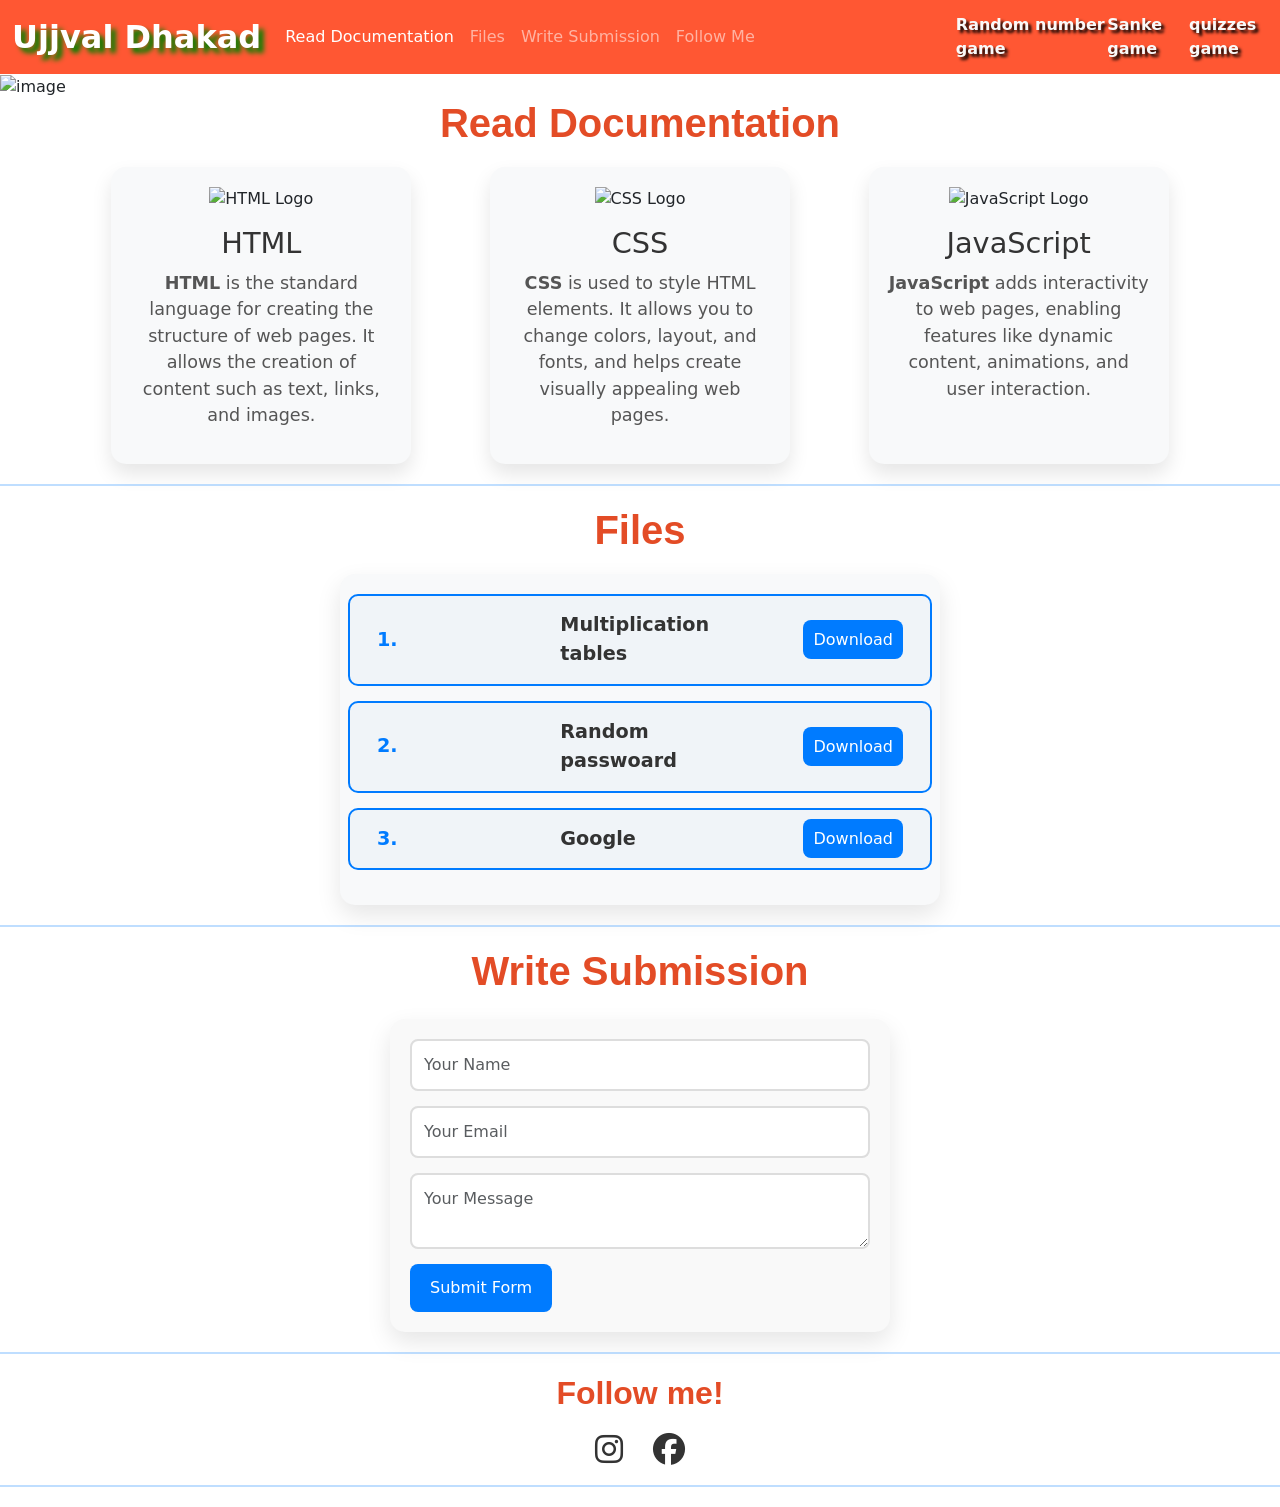
==== commit f0670f92: "update site" ====
--- a/index.html
+++ b/index.html
@@ -23,7 +23,7 @@
     <!-- Main Navigation -->
     <nav class="navbar navbar-expand-lg navbar-dark" style="background-color: #ff5733;">
         <div class="container-fluid">
-            <a class="navbar-brand" href="#">Ujjval Dhakad</a>
+            <a class="navbar-brand" href="index.html">Ujjval Dhakad</a>
             <button class="navbar-toggler" type="button" data-bs-toggle="collapse"
                 data-bs-target="#navbarSupportedContent" aria-controls="navbarSupportedContent" aria-expanded="false"
                 aria-label="Toggle navigation">
@@ -46,6 +46,12 @@
                 </ul>
             </div>
         </div>
+        <a class="app" href="game.html">Random number game</a>
+
+        <a class="app" href="sanke.html">Sanke game</a>
+
+        <a class="app" href="done.html">quizzes game</a>
+
     </nav>
     <img src="nav.jpg" class="img-fluid" alt="image">
 
--- a/style.css
+++ b/style.css
@@ -5,6 +5,12 @@
     flex-wrap: wrap;
     gap: 20px;
     margin-top: 20px;
+}
+
+.navbar-brand{
+    font-weight: bolder;
+    text-shadow: 5px 5px 5px green;
+    font-size: 2rem;
 }
 
 /* Card styling for each box */
@@ -234,3 +240,14 @@
     margin: 20px 0;
     border-top: 2px solid #007bff;
 }
+
+
+.app{
+    color:#f9f9f9;
+    text-shadow: 3px 3px 3px black;
+    font-weight: bolder;
+}
+
+a{
+    text-decoration: none;
+}
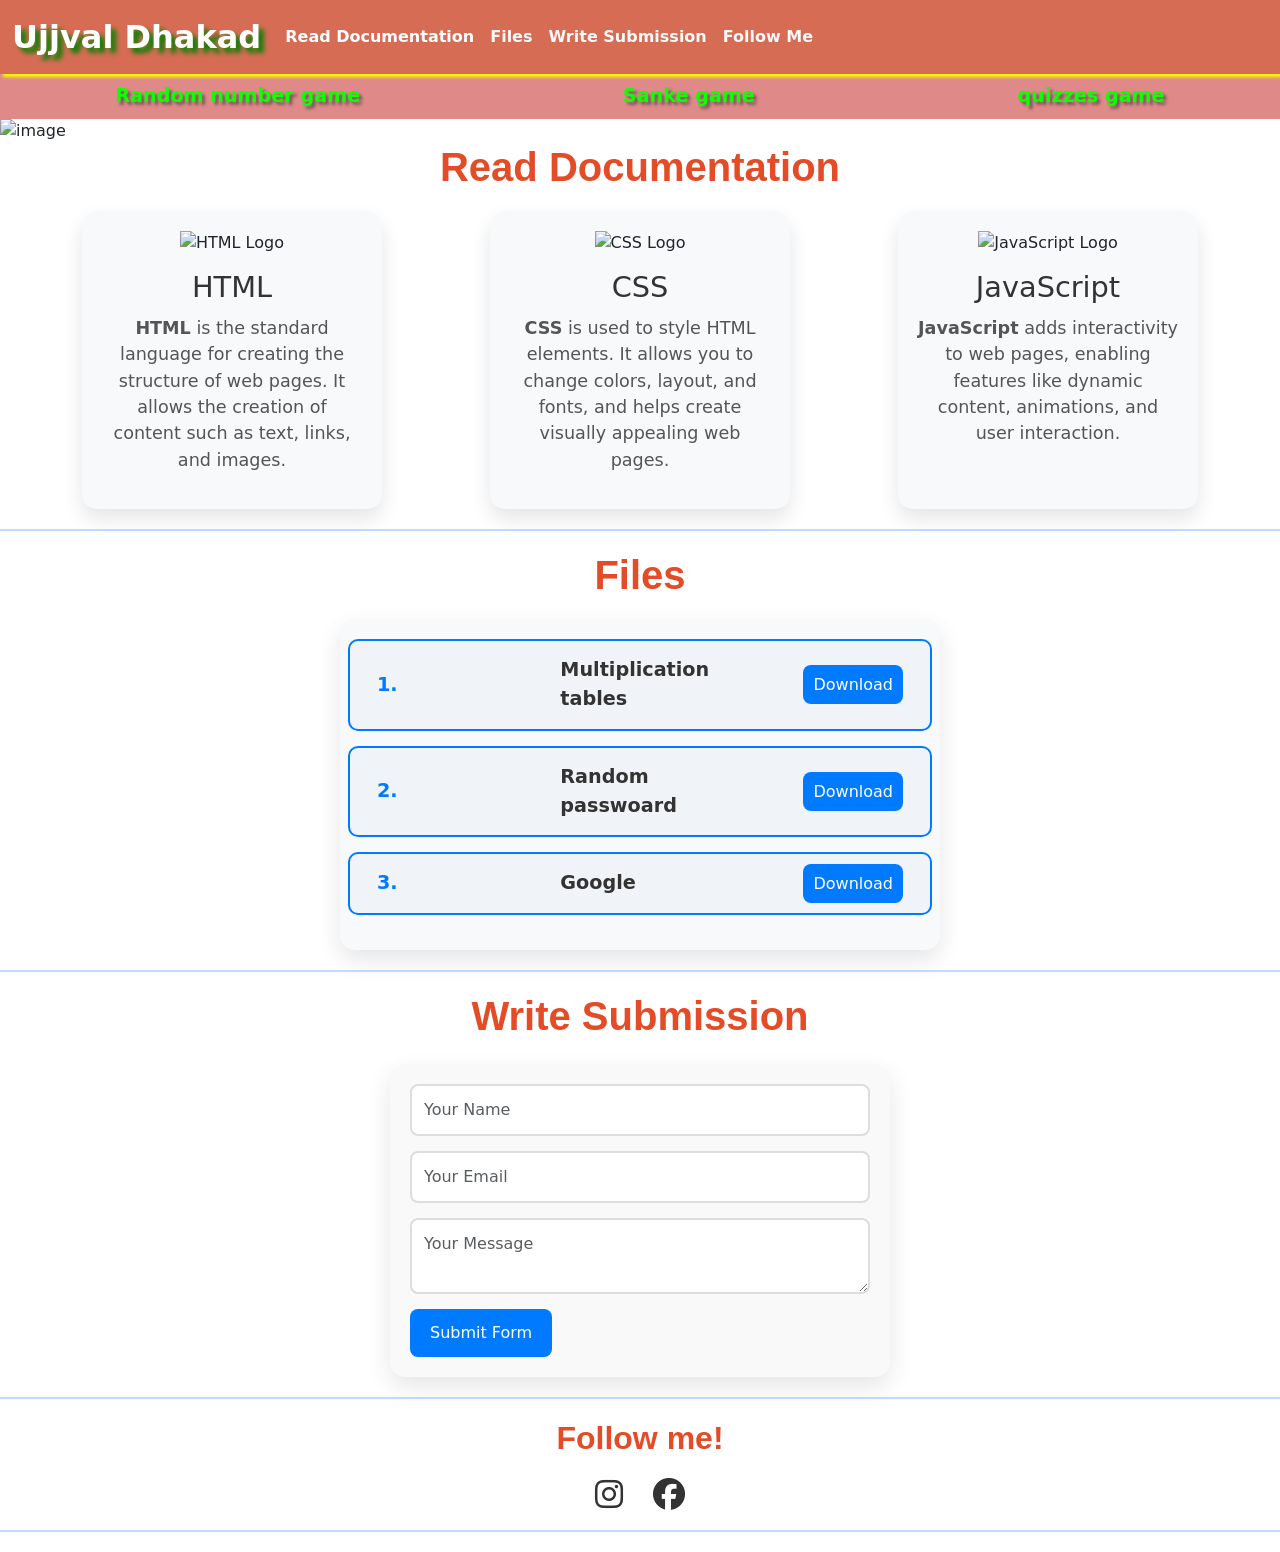
==== commit ecfbfac1: "update" ====
--- a/index.html
+++ b/index.html
@@ -21,7 +21,7 @@
 <body data-bs-spy="scroll" data-bs-target=".navbar" data-bs-offset="50">
 
     <!-- Main Navigation -->
-    <nav class="navbar navbar-expand-lg navbar-dark" style="background-color: #ff5733;">
+    <nav class="navbar navbar-expand-lg navbar-dark" style="background-color: #d76c54; box-shadow: 3px 3px 3px yellow;">
         <div class="container-fluid">
             <a class="navbar-brand" href="index.html">Ujjval Dhakad</a>
             <button class="navbar-toggler" type="button" data-bs-toggle="collapse"
@@ -46,13 +46,14 @@
                 </ul>
             </div>
         </div>
+    </nav>
+    <div class="apps">
         <a class="app" href="game.html">Random number game</a>
 
         <a class="app" href="sanke.html">Sanke game</a>
 
         <a class="app" href="done.html">quizzes game</a>
-
-    </nav>
+    </div>
     <img src="nav.jpg" class="img-fluid" alt="image">
 
 
--- a/style.css
+++ b/style.css
@@ -1,7 +1,7 @@
 /* General container styling */
 .container {
     display: flex;
-    justify-content: space-around;
+    justify-content: space-between;
     flex-wrap: wrap;
     gap: 20px;
     margin-top: 20px;
@@ -12,6 +12,7 @@
     text-shadow: 5px 5px 5px green;
     font-size: 2rem;
 }
+
 
 /* Card styling for each box */
 .card-box {
@@ -39,7 +40,7 @@
 
 /* Unique styles for each card */
 .html-box {
-    border: 3px solid #e34c26;
+    border: 3px solid #fb8162;
 }
 
 .css-box {
@@ -243,11 +244,26 @@
 
 
 .app{
-    color:#f9f9f9;
-    text-shadow: 3px 3px 3px black;
+    color:#0dff00;
+    text-shadow: 3px 3px 3px rgb(117, 87, 87);
     font-weight: bolder;
+    font-size: larger;
 }
 
 a{
     text-decoration: none;
-}
+    margin: auto;
+}
+
+.apps{
+    display: flex;
+    gap:3rem;
+    padding: 0.5rem;
+    background-color: #df8989;
+}
+
+.nav-link{
+    font-size: 1rem;
+    color:#f9f9f9;
+    font-weight: bolder;
+}
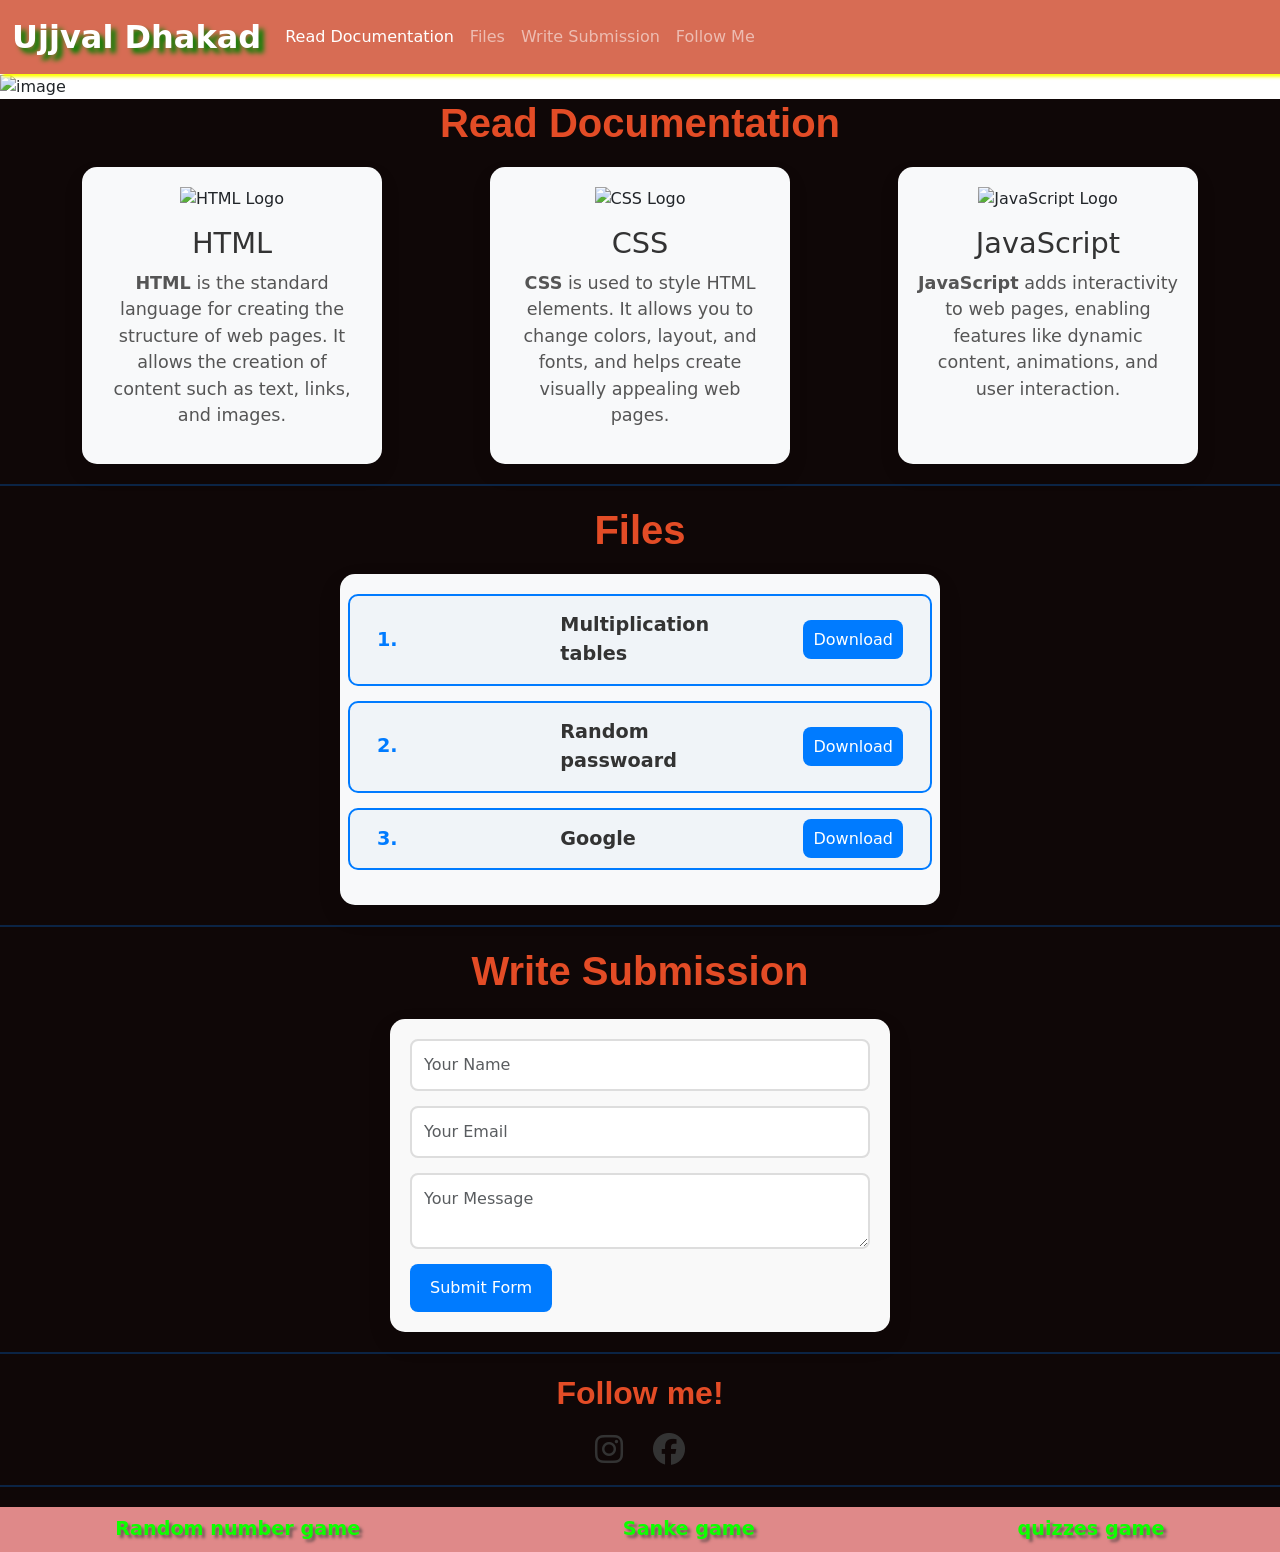
==== commit e3d32207: "up" ====
--- a/index.html
+++ b/index.html
@@ -47,92 +47,94 @@
             </div>
         </div>
     </nav>
-    <div class="apps">
-        <a class="app" href="game.html">Random number game</a>
-
-        <a class="app" href="sanke.html">Sanke game</a>
-
-        <a class="app" href="done.html">quizzes game</a>
-    </div>
     <img src="nav.jpg" class="img-fluid" alt="image">
 
+    <div class="dark">
 
-    <!-- Documentation Section -->
-    <h1 id="do">Read Documentation</h1>
-    <div class="container">
-        <div class="card-box">
-            <img src="html-removebg-preview.png" alt="HTML Logo">
-            <h4>HTML</h4>
-            <p><strong>HTML</strong> is the standard language for creating the structure of web pages. It allows the
-                creation of content such as text, links, and images.</p>
+        <!-- Documentation Section -->
+        <h1 id="do">Read Documentation</h1>
+        <div class="container">
+            <div class="card-box">
+                <img src="html-removebg-preview.png" alt="HTML Logo">
+                <h4>HTML</h4>
+                <p><strong>HTML</strong> is the standard language for creating the structure of web pages. It allows the
+                    creation of content such as text, links, and images.</p>
+            </div>
+
+            <div class="card-box">
+                <img src="css-removebg-preview.png" alt="CSS Logo">
+                <h4>CSS</h4>
+                <p><strong>CSS</strong> is used to style HTML elements. It allows you to change colors, layout, and
+                    fonts,
+                    and helps create visually appealing web pages.</p>
+            </div>
+
+            <div class="card-box">
+                <img src="js-removebg-preview.png" alt="JavaScript Logo">
+                <h4>JavaScript</h4>
+                <p><strong>JavaScript</strong> adds interactivity to web pages, enabling features like dynamic content,
+                    animations, and user interaction.</p>
+            </div>
         </div>
-
-        <div class="card-box">
-            <img src="css-removebg-preview.png" alt="CSS Logo">
-            <h4>CSS</h4>
-            <p><strong>CSS</strong> is used to style HTML elements. It allows you to change colors, layout, and
-                fonts,
-                and helps create visually appealing web pages.</p>
-        </div>
-
-        <div class="card-box">
-            <img src="js-removebg-preview.png" alt="JavaScript Logo">
-            <h4>JavaScript</h4>
-            <p><strong>JavaScript</strong> adds interactivity to web pages, enabling features like dynamic content,
-                animations, and user interaction.</p>
-        </div>
-    </div>
-
-    <hr />
-
-    <!-- Files Section -->
-    <h1 id="file-section">Files</h1>
-    <div class="box-1">
-        <div class="row row-1">
-            <div class="col-1">1.</div>
-            <div class="col-2">Multiplication tables</div>
-            <div class="col-3"><a href="table  writer 9.zip" download class="btn-4">Download</a></div>
-        </div>
-
-        <div class="row row-1">
-            <div class="col-1">2.</div>
-            <div class="col-2">Random passwoard</div>
-            <div class="col-3"><a href="random passwoard  14.zip" download class="btn-4">Download</a></div>
-        </div>
-
-        <div class="row row-1">
-            <div class="col-1">3.</div>
-            <div class="col-2">Google</div>
-            <div class="col-3"><a href="Google working page 5.zip" download class="btn-4">Download</a></div>
-        </div>
-    </div>
-
-    <hr />
-
-    <!-- Submission Section -->
-    <h1 id="submission">Write Submission</h1>
-    <footer>
-        <form action="https://api.web3forms.com/submit" method="POST" class="frm mt-4">
-            <input type="hidden" name="access_key" value="033d9d92-fc17-4b7c-ad17-b00b5836ec9c">
-            <input class="fld form-control" type="text" name="name" placeholder="Your Name" required>
-            <input class="fld form-control" type="email" name="email" placeholder="Your Email" required>
-            <textarea class="fld form-control" name="message" placeholder="Your Message" required></textarea>
-            <input class="hidden" type="checkbox" name="botcheck">
-            <button class="btn-sub" type="submit">Submit Form</button>
-        </form>
 
         <hr />
 
-        <!-- Social Section -->
-        <h2 id="social">Follow me!</h2>
-        <div class="social-icons">
-            <a href="https://www.instagram.com/ujjvaldhakad12/" target="_blank" class="fa-brands fa-instagram"></a>
-            <a href="https://www.facebook.com/ujjval.dhakad.79?locale=hi_IN" target="_blank"
-                class="fa-brands fa-facebook"></a>
+        <!-- Files Section -->
+        <h1 id="file-section">Files</h1>
+        <div class="box-1">
+            <div class="row row-1">
+                <div class="col-1">1.</div>
+                <div class="col-2">Multiplication tables</div>
+                <div class="col-3"><a href="table  writer 9.zip" download class="btn-4">Download</a></div>
+            </div>
+
+            <div class="row row-1">
+                <div class="col-1">2.</div>
+                <div class="col-2">Random passwoard</div>
+                <div class="col-3"><a href="random passwoard  14.zip" download class="btn-4">Download</a></div>
+            </div>
+
+            <div class="row row-1">
+                <div class="col-1">3.</div>
+                <div class="col-2">Google</div>
+                <div class="col-3"><a href="Google working page 5.zip" download class="btn-4">Download</a></div>
+            </div>
         </div>
 
         <hr />
-    </footer>
+
+        <!-- Submission Section -->
+        <h1 id="submission">Write Submission</h1>
+        <footer>
+            <form action="https://api.web3forms.com/submit" method="POST" class="frm mt-4">
+                <input type="hidden" name="access_key" value="033d9d92-fc17-4b7c-ad17-b00b5836ec9c">
+                <input class="fld form-control" type="text" name="name" placeholder="Your Name" required>
+                <input class="fld form-control" type="email" name="email" placeholder="Your Email" required>
+                <textarea class="fld form-control" name="message" placeholder="Your Message" required></textarea>
+                <input class="hidden" type="checkbox" name="botcheck">
+                <button class="btn-sub" type="submit">Submit Form</button>
+            </form>
+
+            <hr />
+
+            <!-- Social Section -->
+            <h2 id="social">Follow me!</h2>
+            <div class="social-icons">
+                <a href="https://www.instagram.com/ujjvaldhakad12/" target="_blank" class="fa-brands fa-instagram"></a>
+                <a href="https://www.facebook.com/ujjval.dhakad.79?locale=hi_IN" target="_blank"
+                    class="fa-brands fa-facebook"></a>
+            </div>
+
+            <hr />
+            <div class="apps">
+                <a class="app" href="game.html">Random number game</a>
+
+                <a class="app" href="sanke.html">Sanke game</a>
+
+                <a class="app" href="done.html">quizzes game</a>
+            </div>
+        </footer>
+
     </div>
     <!-- Bootstrap JS -->
     <script src="https://cdn.jsdelivr.net/npm/bootstrap@5.3.3/dist/js/bootstrap.bundle.min.js"
--- a/style.css
+++ b/style.css
@@ -262,8 +262,6 @@
     background-color: #df8989;
 }
 
-.nav-link{
-    font-size: 1rem;
-    color:#f9f9f9;
-    font-weight: bolder;
+.dark{
+    background-color: #0f0707;
 }
